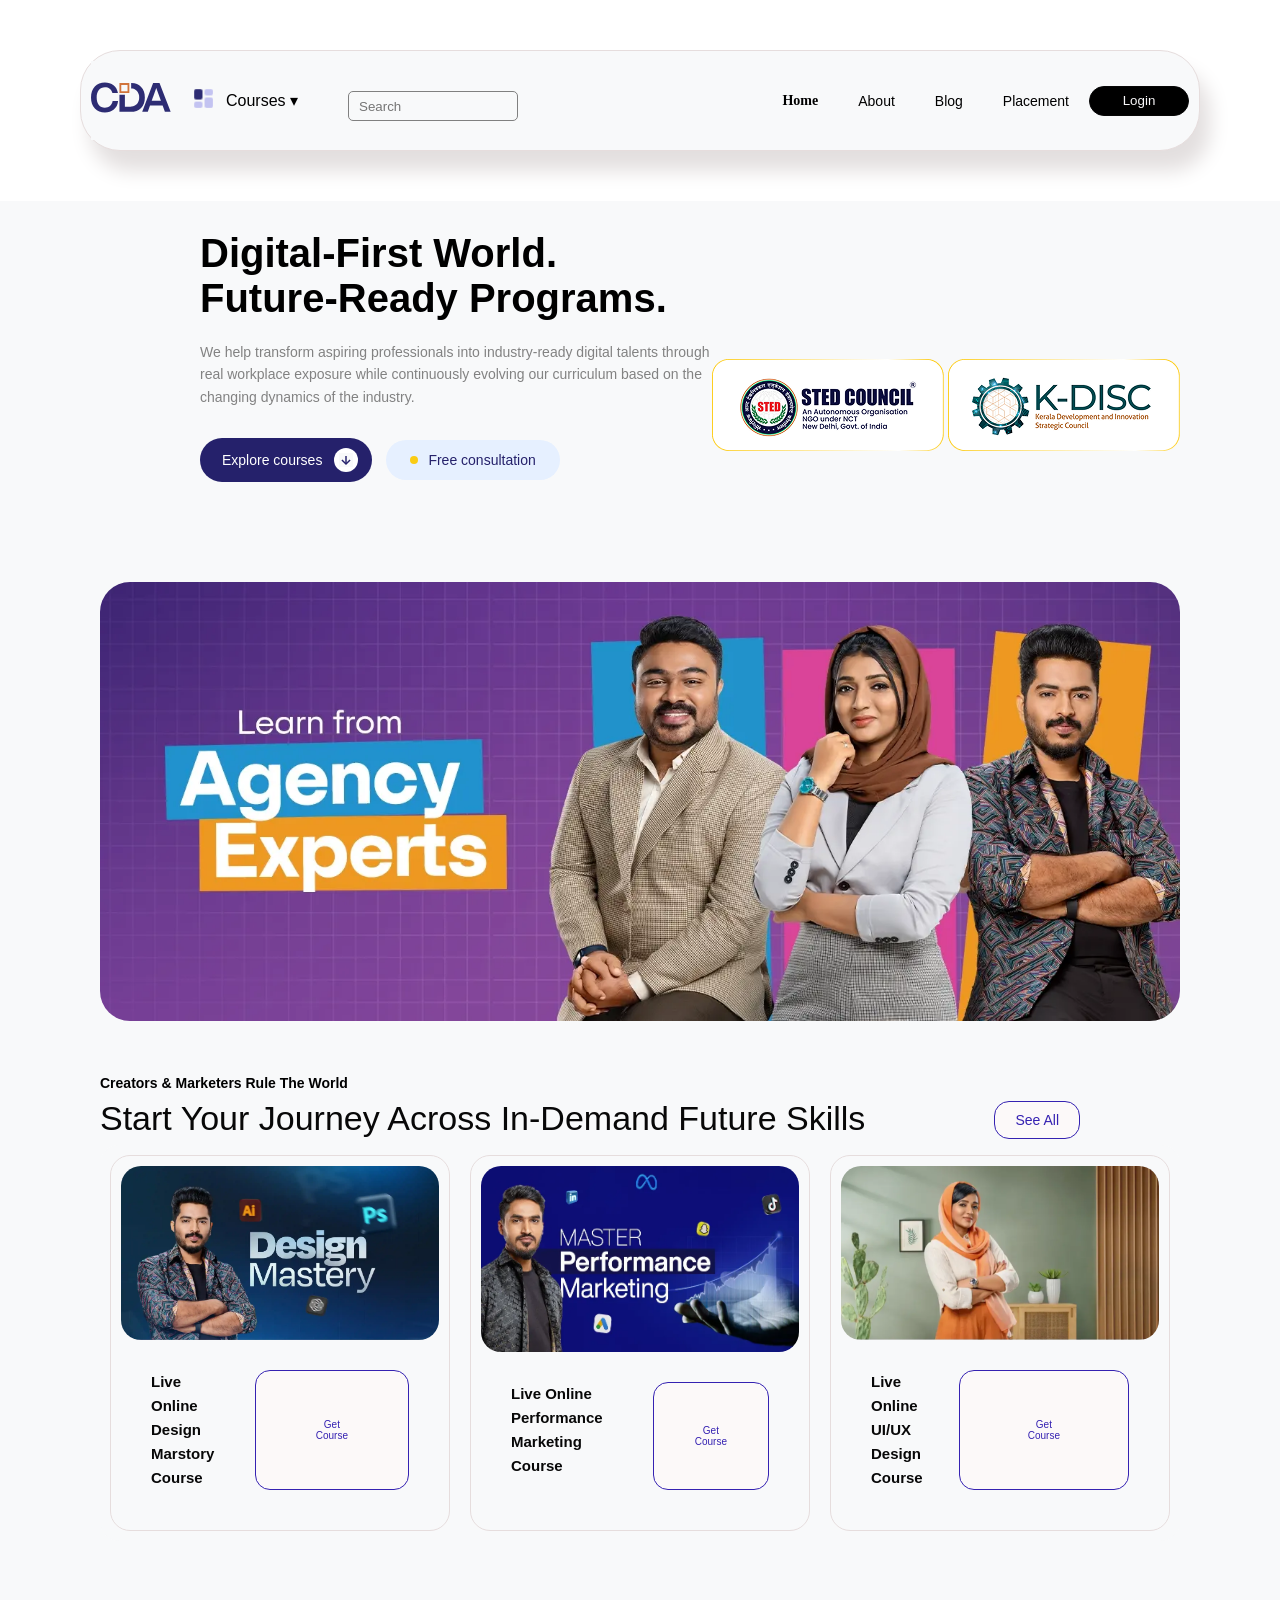
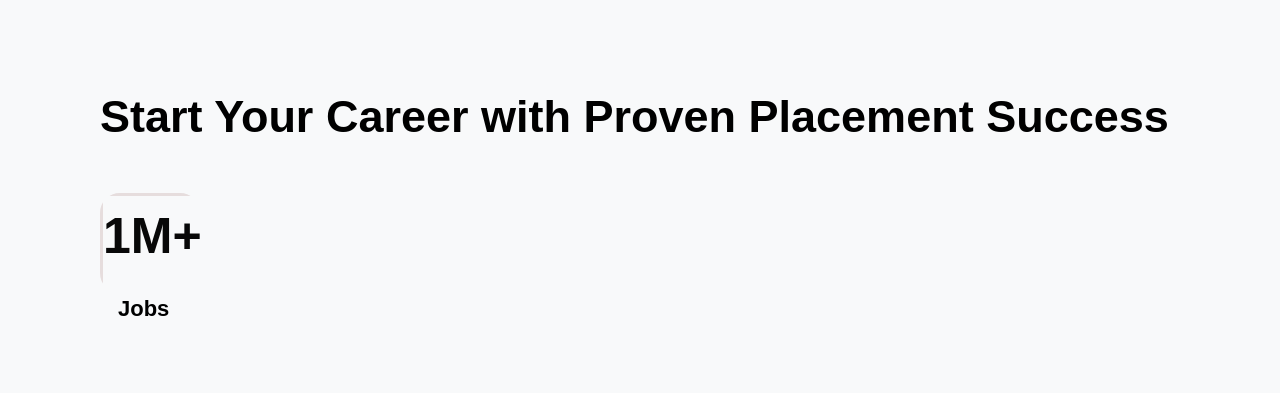
==== cda.html @ 0c397bc4 "Initial commit" ====
<!DOCTYPE html>
<html lang="en">

<head>
    <meta charset="UTF-8">
    <meta name="viewport" content="width=device-width, initial-scale=1.0">
    <title>Document</title>
    <link rel="stylesheet" href="cda.css">
</head>

<body>
    <section class="header">
        <!-- <img class="header-img" src="header-image.jpg" alt="image">    -->
        <div class="header-container">
            <nav class="left-header">
                <ul class="left-ul">
                    <li><a class="logo"><img class="logo-img" src="cda logo.svg" alt="cda logo"></a></li>
                    <li><a><img class="course-img" src="course_icon.png" alt="course icon"></a></li>
                    <nav class="navbar">
                        <ul class="menu">

                            <li class="dropdown">
                                <a href="#">Courses ▾</a>

                                <ul class="dropdown-menu">

                                    <li class="has-submenu">
                                        <a href="#">Live Online ▸</a>
                                        <ul class="submenu">
                                            <li><a href="#">Live Online Digital Marketing</a></li>
                                            <li><a href="#">Live Online UI/UX</a></li>
                                            <li><a href="#">Live Online Web Development</a></li>
                                        </ul>
                                    </li>

                                    <li class="has-submenu">
                                        <a href="#">Offline ▸</a>

                                        <ul class="submenu">
                                            <li><a href="#">Offline Digital Marketing</a></li>
                                            <li><a href="#">Offline UI/UX</a></li>
                                            <li><a href="#">Offline Web Development</a></li>
                                        </ul>
                                    </li>

                                    <li class="has-submenu">
                                        <a href="#">Recorded Courses ▸</a>

                                        <ul class="submenu">
                                            <li><a href="#">React Course</a></li>
                                            <li><a href="#">MERN Stack</a></li>
                                            <li><a href="#">Python Course</a></li>
                                        </ul>
                                    </li>

                                </ul>
                            </li>
                    </nav>
                    <input class="search" type="search" name="search" placeholder="Search">
                </ul>
            </nav>
            <nav class="right-header">
                <ul class="right-ul">
                    <li><a class="home">Home</a></li>
                    <li><a class="about">About</a></li>
                    <li><a class="blog">Blog</a></li>
                    <li><a class="placement">Placement</a></li>
                </ul>
                <button class="login-button">Login</button>
            </nav>
        </div>
        <!-- <div class="dropdown">
                <h2 class="course-title">Course  <span class="arrow" id="arrow">⌃</span></h2>
                <div class="dropdown-menu" id="dropdownMenu">
            <a href="#">Live Online <span>›</span></a>
            <a href="#">Offline <span>›</span></a>
            <a href="#">Recorded <span>›</span></a>
                </div> -->
    </section>
    </div>
    <section class="hero">

        <div class="content-left">
            <h1 class="main-content">Digital-First World.<br>Future-Ready Programs.</h1>
            <p class="sub-content">We help transform aspiring professionals into industry-ready digital
                talents through <br> real workplace exposure while continuously evolving
                our curriculum based on the <br> changing dynamics of the industry. </p>
            <!-- div class="button-container"> -->
            <!-- <button class="button-explore">Explore Programs <span><i></i></span></button> -->
            <div class="hero-actions">
                <a href="#courses" class="btn-primary">
                    <span class="primary">Explore courses</span>
                    <span class="icon-circle">
                        <svg width="14" height="14" viewBox="0 0 24 24" fill="none" stroke="currentColor"
                            stroke-width="2.5">
                            <line x1="12" y1="5" x2="12" y2="19"></line>
                            <polyline points="19 12 12 19 5 12"></polyline>
                        </svg>
                    </span>
                </a>

                <a href="#consultation" class="btn-secondary">
                    <span class="yellow-dot"></span>
                    <span class="secondary">Free consultation</span>
                </a>
            </div>
        </div>
        <div class="content-right">
            <img class="about-logo" src="about-logo1.png" alt="about right image">
            <img class="about-logo2" src="about-logo2.png" alt="about right image">
        </div>
    </section>
    <div class="cda-image">
        <img class="cda-img" src="cda-image.png" alt="cda image">

        </section>
        <section class="lower-content">
            <div class="lower-content-container">
                <h1 class="lower-main-content">Creators & Marketers Rule The World</h1>
                <!-- <svg width="14" height="14" viewBox="0 0 24 24" fill="none" stroke="currentColor"
                        stroke-width="2.5">
                        <line x1="12" y1="5" x2="12" y2="19"></line>
                        <polyline points="19 12 12 19 5 12"></polyline>
                    </svg> -->
                <p class="lower-sub-content">Start Your Journey Across In-Demand Future Skills </p>
            </div>
            <div class="lower-button-container">
                <button class="lower-button-explore">See All </button>
            </div>
        </section>
        <section class="courses">
            <div class="arrivals">
                <div class="arrivals-container">
                    <div class="new-arrivals">
                        <img class="arrivals-img" src="image1.png" alt="image1">
                    </div>
                    <div class="new-arrival">
                        <h1>Live Online Design <br> Marstory Course</h1>
                        <button class="arrivals-button">Get Course </button>
                    </div>
                </div>
                <div class="arrivals-container">
                    <div class="new-arrivals">
                        <img class="arrivals-img" src="image2.png" alt="image2">
                    </div>
                    <div class="new-arrival">
                        <h1>Live Online Performance Marketing Course</h1>
                        <button class="arrivals-buttonn">Get Course </button>
                    </div>
                </div>
                <div class="arrivals-container">
                    <div class="new-arrivals">
                        <img class="arrivals-img" src="image3.png" alt="image3">
                    </div>
                    <div class="new-arrival">
                        <h1>Live Online UI/UX Design Course</h1>
                        <button class="arrivals-buttonnn">Get Course </button>
                    </div>
                </div>
            </div>

        </section>
        <section class="footer-page">
            <h1 class="footer-h1">Start Your Career with Proven Placement Success</h1>
        </section>
        <section class="footer-div">
            <div class="footer-new">
                <h1>1M+</h1>
                <h3>Jobs</h3>
            </div>
        </section>
    </div>
    </div>

    <!-- <div class="footer">
            <div class="footer-container">
                <div class="footer-left">
                    <img class="footer-logo" src="cda logo.svg" alt="cda logo">
                    <p class="footer-text">© 2024 CDA. All rights reserved.</p>
                </div>
                <div class="footer-right">
                    <a href="#" class="footer-link">Privacy Policy</a>
                    <a href="#" class="footer-link">Terms of Service</a>
                    <a href="#" class="footer-link">Contact Us</a>
                </div>
            </div>
        </div> -->


</body>

</html>
---- cda.css ----
* {
    margin: 0;
    padding: 0;
    box-sizing: border-box;
    font-family: 'Outfit', sans-serif;
    background-color: #f8f9fa;
}

.header {
    display: grid;
    background-color: #167dbc;
    /* padding: 300px; */
    text-align: center;
     display: flex;
    /* position: sticky; */
    top: 0;
    justify-content: space-between;
    align-items: center;
    padding: 50px 80px;
    background-color: white;
    border-bottom: 20px;
    z-index: 10;

}
.header-img{
     display:flex;
    height: 100%;
    width: 100%;
    object-fit: cover;
    object-position: top;

}
.header-container {
    display: flex;
    justify-content: space-between;
    align-items: center;
    width: 100%;
    border: 1px solid #e6dddd;
    padding: 10px;
    border-radius: 40px;
    box-shadow: 10px 20px 20px rgb(227, 223, 223);
}
.left-header {
    display: flex;
    align-items: center;

}
.left-ul {
    display: flex;
    list-style-type: none;
    gap: 0px;
}
.logo-img{
    width: 80px;
    height: 73px;
    margin-right: 10px;
}
.course-img{
    width: 25px;
    height: 25px;
    margin-top: 25px;
    margin-left: 10px;
}
.course-title{
    padding-top: 25px;
    font-size: 15px;
    font-family: Manrope, sans-serif;
    margin-left: 5px;
    cursor: pointer;
}
.arrow{
    margin-top: 100px;
    font-size: 25px;
    /* transition: transform 0.3s; */
}


.menu {
    display: flex;
    list-style: none;
    /* gap: 30px; */
}

.menu li {
    position: relative;
}

.menu a {
    text-decoration: none;
    color: rgb(0, 0, 0);
    display: block;
    padding: 30px 10px;
}

.dropdown-menu {
    display: none;
    position: absolute;
    top: 100%;
    left: 0;

    width: 220px;
    background: white;

    list-style: none;

    display: none;
    box-shadow: 0 5px 15px #0002;
}

.dropdown-menu a {
    color: #333;
}

.dropdown-menu a:hover {
    background: #eee;
}

.dropdown:hover > .dropdown-menu,
.dropdown:focus-within > .dropdown-menu {
    display: block;
}
.submenu {
    position: absolute;
    top: 0;
    left: 100%;

    width: 260px;
    background: white;

    list-style: none;

    display: none;
    box-shadow: 0 5px 15px #0002;
}
.has-submenu:hover > .submenu,
.has-submenu:focus-within > .submenu {
    display: block;
}
.search {
    border-radius: 5px;
    padding-inline: 10px;
    padding: 0px 10px;
    margin-top: 30px;
    width: 170px;
    height: 30px;
    border-style: none;
    border: 1px solid gray;
    outline: none;
    margin-left: 40px;
}
.login-button{
    color: #f9f8fa;
    gap: 10px;
    border: 1px solid #070707;
    border-radius: 15px;
    width: 100px;
    height: 30px;
    background-color: #000000;
    text-align: center;
    text-decoration: none;
    /* margin-bottom: 10px; */
    margin-left: 20px;
}
.right-header {
    font-size: 13px;
    display: flex;
    align-items: center;
}

.right-ul {
    display: flex;
    list-style-type: none;
    gap: 40px;
    font-family: Manrope, sans-serif;
}
.home{
    font-size: 14px;
    font-family: HelveticaNowDisplay-bold;
    font-weight: bold;
}
.about{
    font-size: 14px;
    font-family: Manrope, sans-serif;
}
.blog{
    font-size: 14px;
    font-family: Manrope, sans-serif;
}
.placement{
    font-size: 14px;
    font-family: Manrope, sans-serif;
}

.dropdown-menu{
    display: none;
    position: absolute;
    background-color: #f9f9f9;
    min-width: 160px;
    box-shadow: 0px 8px 16px 0px rgba(0,0,0,0.2);
    z-index: 1;
    cursor: pointer;
    list-style-type: none;
}
.hero{
    display: flex;
    justify-content: space-between;
    align-items: center;
    /* margin-top: 30px; */
    margin-left: 100px;
    margin-right: 100px;
}
.content-left{
    margin-left: 100px;
    text-align: start;
    margin-top: 30px;
    margin-bottom: 100px;
}
.main-content{
    font-size: 40px;
    font-family: Manrope, sans-serif;
    /* font-weight: bold; */
    margin-bottom: 20px;
}
.sub-content{
    font-size: 14px;
    font-family: Manrope, sans-serif;
    line-height: 1.6;
    color: #828282;
}
.button-explore{
    margin-top: 10px;
    background-color: #167dbc;
    color: white;
    border: none;
    border-radius: 5px;
    padding: 10px 20px;
    font-size: 14px;
    cursor: pointer;
}
.hero-actions {
  display: flex;
  align-items: center;
  gap: 14px;
  flex-wrap: wrap;
}

.btn-primary {
  display: inline-flex;
  align-items: center;
  gap: 12px;
  margin-top: 30px;
  background-color: #25216b;
  /* color: #e6e5e7; */
  text-decoration: none;
  font-size: 14px;
  font-weight: 500;
  padding: 10px 14px 10px 22px;
  border-radius: 999px;
  transition: background-color 0.2s;
}

.btn-primary:hover {
  background-color: #1b1852;
}

.icon-circle {
  width: 24px;
  height: 24px;
  background-color: #ffffff;
  color: #25216b;
  border-radius: 50%;
  display: inline-flex;
  align-items: center;
  justify-content: center;
}

.btn-secondary {
  display: inline-flex;
  align-items: center;
  gap: 10px;
  margin-top: 30px;
  background-color: #e6f0ff;
  color: #25216b;
  text-decoration: none;
  font-size: 14px;
  font-weight: 500;
  padding: 12px 24px;
  border-radius: 999px;
  transition: background-color 0.2s;
}
.primary {
  color: #ffffff;
  font-size: 14px;
  font-weight: 500;
  background-color: #25216b
}

/* .btn-secondary:hover {
  background-color: #135dbc;
} */
.secondary {
  color: #25216b;
  font-size: 14px;
  font-weight: 500;
  background-color: #e6f0ff
}

.yellow-dot {
  width: 8px;
  height: 8px;
  background-color: #facc15;
  border-radius: 50%;
}
.about-logo{
    margin-top: 30px;
}
.about-logo2{
    margin-top: -10px;
    margin-left: 0px;
}
.cda-image{
    /* margin-top: 50px; */
    margin-left: 100px;
    margin-right: 100px;
}
.cda-img{
    width: 100%;
    height: auto;
    border-radius: 30px;
}
.lower-content{
    display: flex;
    justify-content: space-between;
    align-items: center;
    margin-top: 50px;
    /* margin-left: 100px; */
    margin-right: 100px;
}
.lower-content-container{
    display: grid;
}
.lower-main-content{
    font-size: 14px;
    font-family: Arial, sans-serif;
    /* font-weight: bold; */
    /* margin-bottom: px; */
}
.lower-sub-content{
    font-size: 34px;
    font-family: Manrope, sans-serif;
    line-height: 1.6;
    color: #080808;
}
.lower-button-container{
    display: flex;
    margin-top: 20px;
    margin-left: 0px;
}
.lower-button-explore{
    background-color: #fcf9f9;
    color: rgb(53, 34, 178);
    border: 1px solid rgb(53, 34, 178);
    border-radius: 15px;
    padding: 10px 20px;
    font-size: 14px;
    cursor: pointer;
}
.arrivals {
    display: grid;
    width: 100%;
    grid-template-columns: repeat(3, 1fr);
    gap: 20px;
    overflow: hidden;
    /* border: 1px solid #e6dddd; */
    padding: 10px;
    border-radius: 20px;
}
.courses{
    display: grid;
    width: 100%;
    /* grid-template-columns: repeat(3, 1fr); */
    gap: 2rem;
    overflow: hidden;
}
.arrivals-img{
    width: 100%;
    height: auto;
    border-radius: 20px;
}
.new-arrival h1{
    font-size: 15px;
    font-family: Manrope, sans-serif;
    line-height: 1.6;
    color: #080808;
}
.new-arrivals{
    display: flex;
    width: 100%;
    grid-template-columns: repeat(1, 1fr);
    /* gap: 10px; */
    overflow: hidden;
}
.new-arrival{
    display: flex;
    width: 100%;
    /* grid-template-columns: repeat(1, 1fr); */
    gap: 30px;
    overflow: hidden;
    /* border: 1px solid #e6dddd; */
    padding: 30px;
    /* border-radius: 20px; */
}
.arrivals-container{
    display: grid;
    width: 100%;
    border: 1px solid #e6dddd;
    padding: 10px;
    border-radius: 20px;
}
.arrivals-button{
    background-color: #fcf9f9;
    color: rgb(53, 34, 178);
    border: 1px solid rgb(53, 34, 178);
    border-radius: 15px;
    padding: 10px 60px;
    font-size: 10px;
    cursor: pointer;
}
.arrivals-buttonn{
    background-color: #fcf9f9;
    color: rgb(53, 34, 178);
    border: 1px solid rgb(53, 34, 178);
    border-radius: 15px;
    padding: 10px 41px;
    font-size: 10px;
    cursor: pointer;
}
.arrivals-buttonnn{
    background-color: #fcf9f9;
    color: rgb(53, 34, 178);
    border: 1px solid rgb(53, 34, 178);
    border-radius: 15px;
    padding: 10px 68px;
    font-size: 10px;
    cursor: pointer;
}
.footer-page{
    display: grid;
    margin-top: 100px;
    font-size: 45px;
}
.footer-h1{
    display: grid;
    margin-top: 50px;
    font-size: 45px;
}
.footer-div{
    display: flex;
    margin-top: 50px;
    grid-template-columns: repeat(4, 1fr);
    gap: 100px;
    overflow: hidden;
}
.footer-new{
    /* display: grid; */
    grid-template-columns: repeat(3, 1fr);
    border: 3px solid #e6dddd;
    border-radius: 20px;
    /* margin: 40px; */
    margin-bottom: 100px;
    height: 100px;
    width: 100px;
}
.footer-new h1{
    /* display: grid; */
    font-size: 50px;
    font-family: Manrope, sans-serif;
    line-height: 1.6;
    color: #080808;
    height: 100px;
    width: 100px;
}
.footer-new h3{
    /* display: grid; */
    font-size: 22px;
    align-items: center;
    justify-content: center;
    margin-left: 15px;
    margin-bottom: 10px;
    height: 100px;
    width: 100px;
}
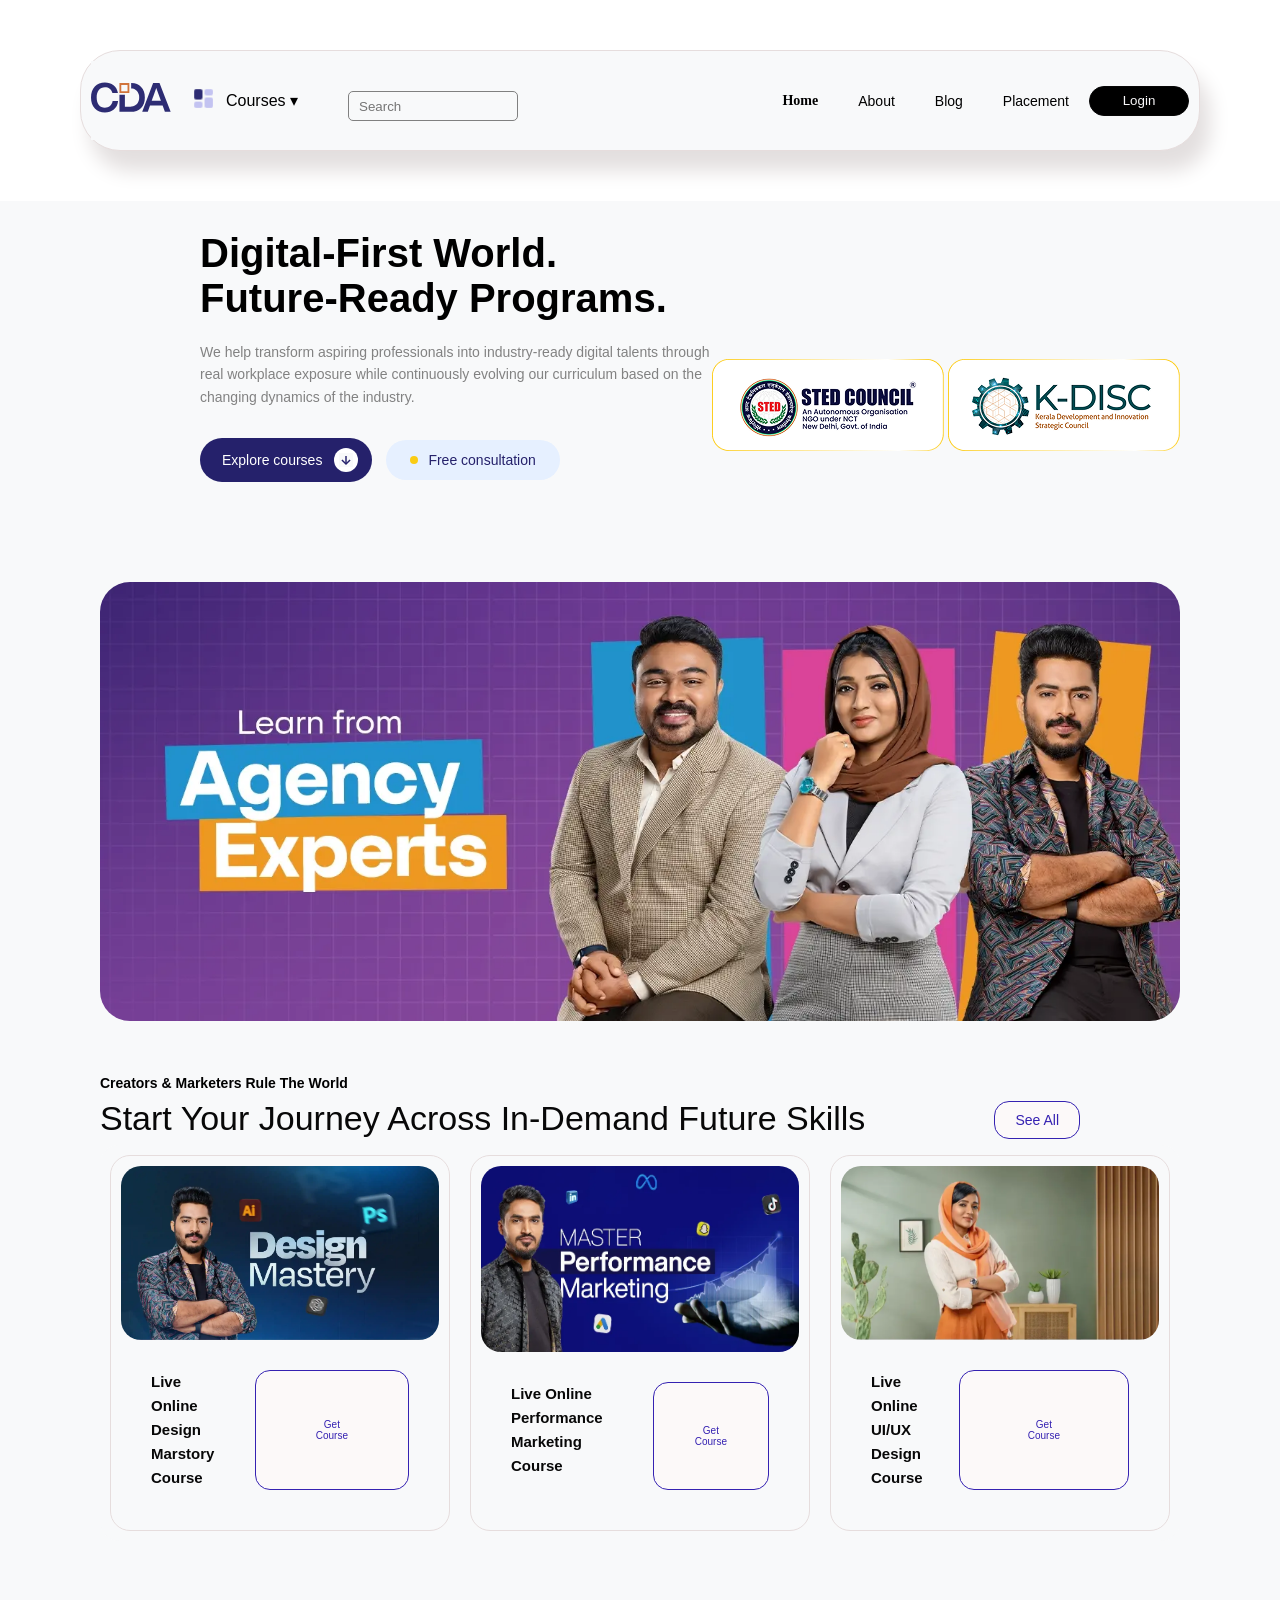
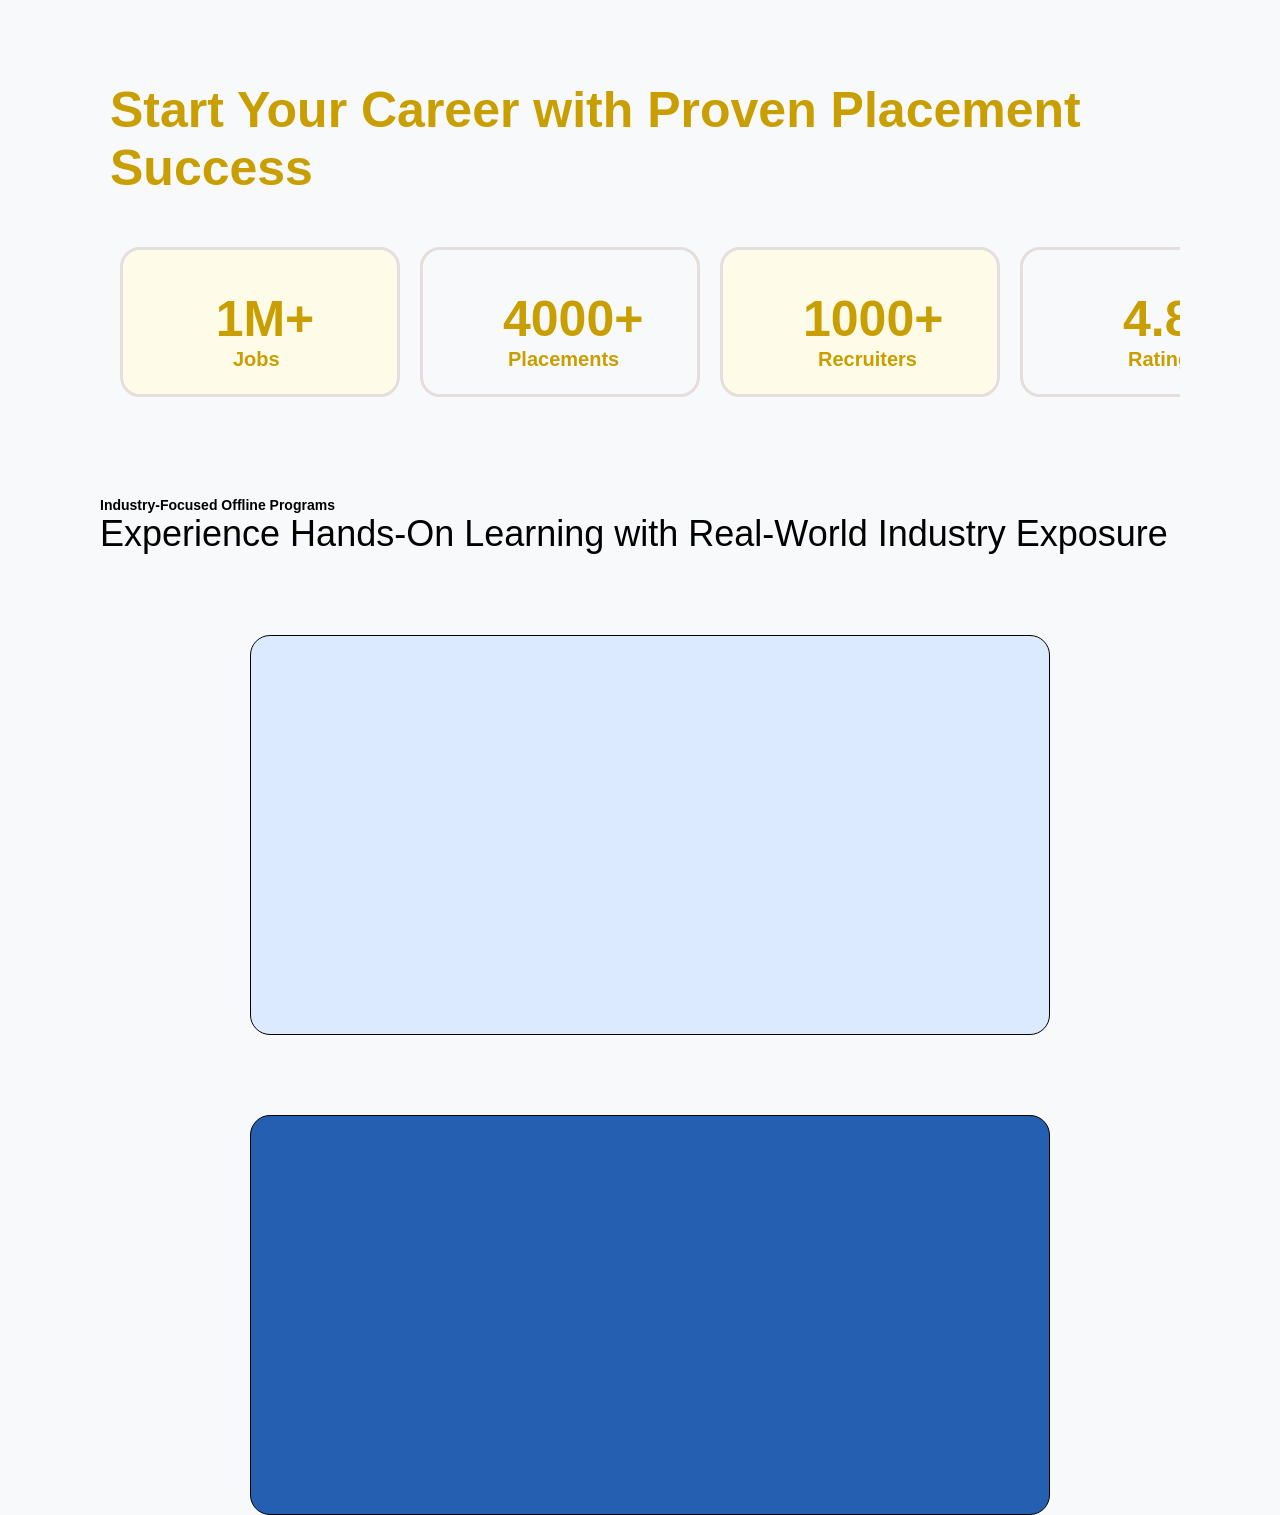
==== commit 27ddebb0: "fear:edited" ====
--- a/cda.html
+++ b/cda.html
@@ -163,15 +163,51 @@
         <section class="footer-page">
             <h1 class="footer-h1">Start Your Career with Proven Placement Success</h1>
         </section>
-        <section class="footer-div">
-            <div class="footer-new">
-                <h1>1M+</h1>
-                <h3>Jobs</h3>
+        <section class="footer-section">
+            <div class="footer-div">
+                <div class="footer-new">
+                    <h1 class="footer-h1">1M+</h1>
+                    <h3 class="footer-h3">Jobs</h3>
+                </div>
+                <div class="footer-neww">
+                    <h1 class="footers-h1">4000+</h1>
+                    <h3 class="footers-h3">Placements</h3>
+                </div>
+                <div class="footer-new">
+                    <h1 class="new-h1">1000+</h1>
+                    <h3 class="new-h3">Recruiters</h3>
+                </div>
+                <div class="footer-neww">
+                    <h1 class="neww-h1">4.8</h1>
+                    <h3 class="neww-h3">Rating</h3>
+                </div>
             </div>
         </section>
     </div>
     </div>
-
+ <section class="latest-content">
+            <div class="latest-content-container">
+                <h1 class="latest-main-content">Industry-Focused Offline Programs</h1>
+                <!-- <svg width="14" height="14" viewBox="0 0 24 24" fill="none" stroke="currentColor"
+                        stroke-width="2.5">
+                        <line x1="12" y1="5" x2="12" y2="19"></line>
+                        <polyline points="19 12 12 19 5 12"></polyline>
+                    </svg> -->
+                <p class="latest-sub-content">Experience Hands-On Learning with Real-World Industry Exposure</p>
+            </div>
+        </section>
+        <section class="section-card">
+            <div class="section-div">
+                <div class="section-cards">
+
+                </div>
+            </div>
+            <div class="section-divs">
+                <div class="section-cardss">
+
+                </div>
+            </div>
+        </section>
     <!-- <div class="footer">
             <div class="footer-container">
                 <div class="footer-left">
--- a/cda.css
+++ b/cda.css
@@ -380,7 +380,7 @@
     width: 100%;
     /* grid-template-columns: repeat(3, 1fr); */
     gap: 2rem;
-    overflow: hidden;
+    /* overflow: hidden; */
 }
 .arrivals-img{
     width: 100%;
@@ -454,39 +454,179 @@
     margin-top: 50px;
     font-size: 45px;
 }
+.footer-section{
+    display: flex;
+    margin-top: 50px;
+    margin-left: 20px;
+    grid-template-columns: repeat(4, 1fr);
+    /* gap: 100px; */
+    overflow: hidden;
+}
 .footer-div{
     display: flex;
-    margin-top: 50px;
-    grid-template-columns: repeat(4, 1fr);
-    gap: 100px;
-    overflow: hidden;
+    gap: 20px;
 }
 .footer-new{
     /* display: grid; */
-    grid-template-columns: repeat(3, 1fr);
+    /* grid-template-columns: repeat(3, 1fr); */
     border: 3px solid #e6dddd;
     border-radius: 20px;
+    gap: 60px;
     /* margin: 40px; */
-    margin-bottom: 100px;
-    height: 100px;
-    width: 100px;
-}
-.footer-new h1{
+    /* margin-left: 100px; */
+    color: #c99e00;;
+    background-color:  #fefce8;
+    height: 150px;
+    width: 280px;
+    /* padding: 100px; */
+}
+.footer-h1{
     /* display: grid; */
     font-size: 50px;
     font-family: Manrope, sans-serif;
-    line-height: 1.6;
-    color: #080808;
-    height: 100px;
-    width: 100px;
-}
-.footer-new h3{
-    /* display: grid; */
-    font-size: 22px;
-    align-items: center;
-    justify-content: center;
-    margin-left: 15px;
+    /* line-height: 1.6; */
+    color: #c99e00;
+    /* margin-bottom: 50px; */
+    background-color:rgba(186, 182, 182, 0);
+    margin-left:10px;
+    margin-top:40px ;
+    /* height: 100px;
+    width: 100px; */
+    align-items: center;
+    justify-content: center;
+}
+.footer-h3{
+    font-size: 20px;
+    align-items: center;
+    justify-content: center;
+    background-color: #fbf9f900;
+    margin-left: 110px;
+    background-color: none;
     margin-bottom: 10px;
     height: 100px;
     width: 100px;
+}
+
+.footer-neww{
+    /* display: grid; */
+    /* grid-template-columns: repeat(3, 1fr); */
+    border: 3px solid #e6dddd;
+    border-radius: 20px;
+    gap: 60px;
+    /* margin: 40px; */
+    /* margin-left: 100px; */
+    color: #2d2cfe;;
+    /* background-color: #dbeafe; */
+    height: 150px;
+    width: 280px;
+    /* padding: 100px; */
+}
+.footers-h1{
+    /* display: grid; */
+    font-size: 50px;
+    font-family: Manrope, sans-serif;
+    /* line-height: 1.6; */
+    color: #c99e00;
+    background-color:rgba(231, 221, 221, 0);
+    /* margin-bottom: 50px; */
+    margin-left:80px;
+    margin-top:40px ;
+    /* height: 100px;
+    width: 100px; */
+    align-items: center;
+    justify-content: center;
+}
+.footers-h3{
+    /* display: grid; */
+    font-size: 20px;
+    align-items: center;
+    color: #c99e00;
+    justify-content: center;
+    background-color: rgba(229, 222, 222, 0);
+    margin-left: 85px;
+    margin-bottom: 10px;
+    height: 100px;
+    width: 100px;
+}
+.new-h1{
+    font-size: 50px;
+    font-family: Manrope, sans-serif;
+    /* line-height: 1.6; */
+    color: #c99e00;
+    background-color:rgba(222, 222, 222, 0);
+    /* margin-bottom: 50px; */
+    margin-left: 80px;
+    margin-top:40px ;
+    /* height: 100px;
+    width: 100px; */
+    align-items: center;
+    justify-content: center;
+}
+.new-h3{
+    font-size: 20px;
+    align-items: center;
+    color: #c99e00;
+    justify-content: center;
+    background-color: #e6dfdf00;
+    margin-left: 95px;
+    margin-bottom: 10px;
+    height: 100px;
+    width: 100px;
+}
+.neww-h1{
+    font-size: 50px;
+    font-family: Manrope, sans-serif;
+    /* line-height: 1.6; */
+    color: #c99e00;
+    background-color:rgba(238, 233, 233, 0);
+    /* margin-bottom: 50px; */
+    margin-left: 100px;
+    margin-top:40px ;
+    /* height: 100px;
+    width: 100px; */
+    align-items: center;
+    justify-content: center;
+}
+.neww-h3{
+    font-size: 20px;
+    align-items: center;
+    color: #c99e00;
+    justify-content: center;
+    background-color: rgba(248, 248, 248, 0);
+    margin-left: 105px;
+    margin-bottom: 10px;
+    height: 100px;
+    width: 100px;
+}
+.latest-content{
+    margin-top: 100px;
+    margin-left: 100px;
+}
+.latest-main-content{
+    font-size: 14px;
+    font-family: arial,san-serif;
+}
+.latest-sub-content{
+    font-size: 36px;
+    font-family: Manrope, sans-serif;
+}
+.section-div{
+    height: 400px;
+    width:800px;
+    background-color: #dbeafe;
+    margin-left: 250px;
+    margin-right: 100px;
+    margin-top: 80px;
+    border: 1px solid black;
+    border-radius: 20px;
+}
+.section-divs{
+    height: 400px;
+    width:800px;
+    background-color: #255fb1;
+    margin-left: 250px;
+    margin-right: 100px;
+    margin-top: 80px;
+    border: 1px solid black;
+    border-radius: 20px;
 }
